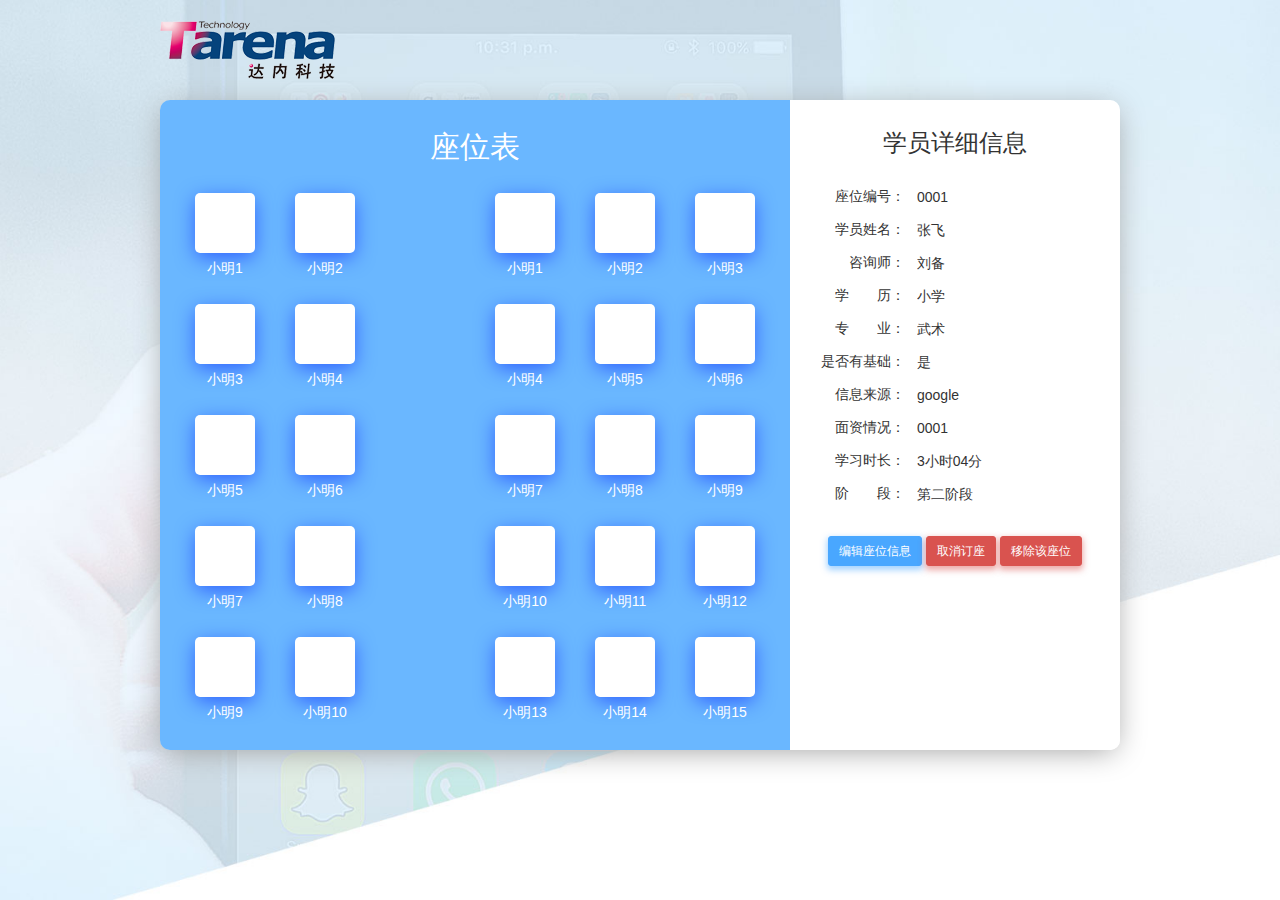
==== src/main/webapp/html/student-detail.html @ 83d8f877 "Initial commit" ====
<!DOCTYPE html>
<html lang="en">
<head>
    <meta charset="UTF-8">
    <title>创建学员</title>
    <meta http-equiv="X-UA-Compatible" content="IE=edge">
    <meta name="viewport" content="width=device-width,initial-scale=1,maximum-scale=1.0">
    <link rel="stylesheet" href="../css/base/base.css">
    <link rel="stylesheet" href="../core/bootstrap/bootstrap.css">
    <link rel="stylesheet" href="../css/base/common.css">
    <link rel="stylesheet" href="../css/add-training-camp/add-training-camp.css">
    <link rel="stylesheet" href="../css/user-manager/user-manager.css">
    <link rel="stylesheet" href="../css/base/reset.css">
    <link rel="stylesheet" href="../css/add-student/add-student.css">
</head>
<body class="add-student-bg">
<div class="clearfix student-wrap">
    <header class="header text-right header-container">
        <img class="header-logo pull-left" src="../img/small-logo.png" alt="logo">
    </header>
    <div class="mt30 w clearfix">
        <div class="seat  col-xs-12">
            <h2 class="text-center seat-title mb30 mt30">座位表</h2>

            <div class="list-unstyled seat-list clearfix" id="js-seat-list">
                <ul class="seat-left pull-left list-unstyled" id="js-seat-left">

                </ul>
                <ul class="seat-right pull-right list-unstyled" id="js-seat-right">
                </ul>

            </div>
        </div>
        <div class="student-detail col-xs-12">
            <h3 class="text-center mb30 mt30 student-info-title js-info-title">学员详细信息</h3>
            <section id="js-student-detail">
                <div class="student-detail-txt">
                    <span>座位编号：</span>
                    <input type="text" value="0001" data class="js-seat-num">
                </div>
                <div class="hidden js-select-stage mb10">
                    <span class="w100 text-right " style="display: inline-block">学员类型：</span>
                    <div class="btn-group">
                        <button type="button" class="btn btn-default dropdown-toggle" data-toggle="dropdown">请选择
                            <span class="caret"></span>
                        </button>
                        <ul class="dropdown-menu" role="menu">
                            <li><a href="#">A</a></li>
                            <li><a href="#">B</a></li>
                            <li><a href="#">C</a></li>
                            <li><a href="#">D</a></li>
                        </ul>
                    </div>
                </div>
                <div class="student-detail-txt">
                    <span>学员姓名：</span>
                    <input type="text" value="张飞" data class="js-student-name">
                </div>
                <div class="student-detail-txt">
                    <span>咨询师：</span>
                    <input type="text" value="刘备" data class="js-teacher-name">
                </div>
                <div class="student-detail-txt">
                    <span>学&emsp;&emsp;历：</span>
                    <input type="text" value="小学" data class="js-certificate">
                </div>
                <div class="student-detail-txt">
                    <span>专&emsp;&emsp;业：</span>
                    <input type="text" value="武术" data class="js-major">
                </div>
                <div class="student-detail-txt">
                    <span>是否有基础：</span>
                    <input type="text" value="是" data class="js-is-primary">
                </div>
                <div class="student-detail-txt">
                    <span>信息来源：</span>
                    <input type="text" value="google" data class="js-source">
                </div>
                <div class="student-detail-txt">
                    <span>面资情况：</span>
                    <input type="text" value="0001" data class="js-situation">
                </div>
                <div class="student-detail-txt">
                    <span>学习时长：</span>
                    <input type="text" value="3小时04分" data class="js-study-time">
                </div>
                <div class="student-detail-txt">
                    <span>阶&emsp;&emsp;段：</span>
                    <input type="text" value="第二阶段" data class="js-stage">

                </div>
                <div class="hidden js-select-stage">
                    <span class="w100 text-right " style="display: inline-block">阶&emsp;&emsp;段：</span>
                    <div class="btn-group">
                        <button type="button" class="btn btn-default dropdown-toggle" data-toggle="dropdown">请选择
                            <span class="caret"></span>
                        </button>
                        <ul class="dropdown-menu" role="menu">
                            <li><a href="#">A</a></li>
                            <li><a href="#">B</a></li>
                            <li><a href="#">C</a></li>
                            <li><a href="#">D</a></li>
                        </ul>
                    </div>
                </div>
                <div class="mt30 text-center">
                    <button class="btn btn-primary b  btn-sm" id="js-edit-seat-info"><i class="edit-icon"></i>编辑座位信息
                    </button>
                    <button class="btn btn-danger  btn-sm"><i class="cancel-seat-icon"></i>取消订座</button>
                    <button class="btn btn-danger  btn-sm"><i class="cancel-seat-icon"></i>移除该座位</button>
                </div>
            </section>
        </div>
    </div>
</div>
<script src="../core/jquery-1.11.3.js"></script>
<script src="../plugins/nicescroll/jquery.nicescroll.min.js"></script>
<script src="../core/bootstrap/bootstrap.min.js"></script>
<script src="../js/nicescroll.js"></script>
<script src="../js/student-detail.js"></script>
</body>
</html>
---- src/main/webapp/css/base/base.css ----
.dn {
    display: none;
}

.di {
    display: inline;
}

.db {
    display: block;
}

.dib {
    display: inline-block;
}

/* height */

.h0 {
    height: 0;
}

.h16 {
    height: 14px;
}

.h16 {
    height: 16px;
}

.h18 {
    height: 18px;
}

.h20 {
    height: 20px;
}

.h22 {
    height: 22px;
}

.h24 {
    height: 24px;
}

.h30 {
    height: 30px;
}


/* width */


/* fixed width value */

.w20 {
    width: 20px;
}

.w50 {
    width: 50px;
}

.w70 {
    width: 70px;
}

.w100 {
    width: 100px;
}

.w120 {
    width: 120px;
}

.w140 {
    width: 140px;
}

.w160 {
    width: 160px;
}

.w180 {
    width: 180px;
}

.w200 {
    width: 200px;
}

.w220 {
    width: 220px;
}

.w250 {
    width: 250px;
}

.w280 {
    width: 280px;
}

.w300 {
    width: 300px;
}

.w320 {
    width: 320px;
}

.w360 {
    width: 360px;
}

.w400 {
    width: 400px;
}

.w460 {
    width: 460px;
}

.w500 {
    width: 500px;
}

.w600 {
    width: 600px;
}

.w640 {
    width: 640px;
}

.w700 {
    width: 700px;
}


/* percent width value */

.pct10 {
    width: 10%;
}

.pct15 {
    width: 15%;
}

.pct20 {
    width: 20%;
}

.pct25 {
    width: 25%;
}

.pct30 {
    width: 30%;
}

.pct33 {
    width: 33.3%;
}

.pct40 {
    width: 40%;
}

.pct50 {
    width: 50%;
}

.pct60 {
    width: 60%;
}

.pct66 {
    width: 66.6%;
}

.pct70 {
    width: 70%;
}

.pct75 {
    width: 75%;
}

.pct80 {
    width: 80%;
}

.pct90 {
    width: 90%;
}

.pct100 {
    width: 100%;
}


/* line-height */

.lh0 {
    line-height: 0;
}

.lh14 {
    line-height: 14px;
}

.lh16 {
    line-height: 16px;
}

.lh18 {
    line-height: 18px;
}

.lh20 {
    line-height: 20px;
}

.lh22 {
    line-height: 22px;
}

.lh24 {
    line-height: 24px;
}

.lh30 {
    line-height: 30px;
}


/* margin */

.m0 {
    margin: 0;
}

.ml1 {
    margin-left: 1px;
}

.ml2 {
    margin-left: 2px;
}

.ml5 {
    margin-left: 5px;
}

.ml10 {
    margin-left: 10px;
}

.ml15 {
    margin-left: 15px;
}

.ml20 {
    margin-left: 20px;
}

.ml30 {
    margin-left: 30px;
}

.mr1 {
    margin-right: 1px;
}

.mr2 {
    margin-right: 2px;
}

.mr5 {
    margin-right: 5px;
}

.mr10 {
    margin-right: 10px;
}

.mr15 {
    margin-right: 15px;
}

.mr20 {
    margin-right: 20px;
}

.mr30 {
    margin-right: 30px;
}

.mt1 {
    margin-top: 1px;
}

.mt2 {
    margin-top: 2px;
}

.mt5 {
    margin-top: 5px;
}

.mt10 {
    margin-top: 10px;
}

.mt15 {
    margin-top: 15px;
}

.mt20 {
    margin-top: 20px;
}

.mt30 {
    margin-top: 30px;
}

.mb1 {
    margin-bottom: 1px;
}

.mb2 {
    margin-bottom: 2px;
}

.mb5 {
    margin-bottom: 5px;
}

.mb10 {
    margin-bottom: 10px;
}

.mb15 {
    margin-bottom: 15px;
}

.mb20 {
    margin-bottom: 20px;
}

.mb30 {
    margin-bottom: 30px;
}


.ml-1 {
    margin-left: -1px;
}

.mr-1 {
    margin-right: -1px;
}

.mt-1 {
    margin-top: -1px;
}

.mb-1 {
    margin-bottom: -1px;
}

.ml-3 {
    margin-left: -3px;
}

.mr-3 {
    margin-right: -3px;
}

.mt-3 {
    margin-top: -3px;
}

.mb-3 {
    margin-bottom: -3px;
}

.ml-20 {
    margin-left: -20px;
}

.mr-20 {
    margin-right: -20px;
}

.mt-20 {
    margin-top: -20px;
}

.mb-20 {
    margin-bottom: -20px;
}



.p0 {
    padding: 0;
}

.p1 {
    padding: 1px;
}

.pl1 {
    padding-left: 1px;
}

.pt1 {
    padding-top: 1px;
}

.pr1 {
    padding-right: 1px;
}

.pb1 {
    padding-bottom: 1px;
}

.p2 {
    padding: 2px;
}

.pl2 {
    padding-left: 2px;
}

.pt2 {
    padding-top: 2px;
}

.pr2 {
    padding-right: 2px;
}

.pb2 {
    padding-bottom: 2px;
}

.pl5 {
    padding-left: 5px;
}

.p5 {
    padding: 5px;
}

.pt5 {
    padding-top: 5px;
}

.pr5 {
    padding-right: 5px;
}

.pb5 {
    padding-bottom: 5px;
}

.p10 {
    padding: 10px;
}

.pl10 {
    padding-left: 10px;
}

.pt10 {
    padding-top: 10px;
}

.pr10 {
    padding-right: 10px;
}

.pb10 {
    padding-bottom: 10px;
}

.p15 {
    padding: 15px;
}

.pl15 {
    padding-left: 15px;
}

.pt15 {
    padding-top: 15px;
}

.pr15 {
    padding-right: 15px;
}

.pb15 {
    padding-bottom: 15px;
}

.p20 {
    padding: 20px;
}

.pl20 {
    padding-left: 20px;
}

.pt20 {
    padding-top: 20px;
}

.pr20 {
    padding-right: 20px;
}

.pb20 {
    padding-bottom: 20px;
}

.p30 {
    padding: 30px;
}

.pl30 {
    padding-left: 30px;
}

.pt30 {
    padding-top: 30px;
}

.pr30 {
    padding-right: 30px;
}

.pb30 {
    padding-bottom: 30px;
}



.bdc {
    border: 1px solid #ccc;
}

.blc {
    border-left: 1px solid #ccc;
}

.brc {
    border-right: 1px solid #ccc;
}

.btc {
    border-top: 1px solid #ccc;
}

.bbc {
    border-bottom: 1px solid #ccc;
}

.bdd {
    border: 1px solid #ddd;
}

.bld {
    border-left: 1px solid #ddd;
}

.brd {
    border-right: 1px solid #ddd;
}

.btd {
    border-top: 1px solid #ddd;
}

.bbd {
    border-bottom: 1px solid #ddd;
}

.bde {
    border: 1px solid #eee;
}

.ble {
    border-left: 1px solid #eee;
}

.bre {
    border-right: 1px solid #eee;
}

.bte {
    border-top: 1px solid #eee;
}

.bbe {
    border-bottom: 1px solid #eee;
}

.bgcf {
    background-color: #fff;
}

.bgfb {
    background-color: #fbfbfb;
}

.bgf5 {
    background-color: #f5f5f5;
}

.bgf0 {
    background-color: #f0f0f0;
}

.bgeb {
    background-color: #ebebeb;
}

.bge0 {
    background-color: #e0e0e0;
}


.c0 {
    color: #000;
}

.c3 {
    color: #333;
}

.c6 {
    color: #666;
}

.c9 {
    color: #999;
}

.cc {
    color: #ccc;
}

.wh {
    color: white;
}



.f0 {
    font-size: 0;
}

.f12 {
    font-size: 12px;
}

.f13 {
    font-size: 13px;
}

.f14 {
    font-size: 14px;
}

.f16 {
    font-size: 16px;
}

.f18 {
    font-size: 18px;
}

.f20 {
    font-size: 20px;
}

.f24 {
    font-size: 24px;
}

.f28 {
    font-size: 28px;
}


/* font-family */

.fa {
    font-family: Arial;
}

.ft {
    font-family: Tahoma;
}

.fv {
    font-family: Verdana;
}

.fs {
    font-family: Simsun;
}

.fl {
    font-family: 'Lucida Console';
}

.fw {
    font-family: 'Microsoft Yahei';
}


/* font-style */

.n {
    font-weight: normal;
    font-style: normal;
    white-space: normal;
}

.b {
    font-weight: bold;
}

.i {
    font-style: italic;
}
.f600{
      font-weight: 600;
}


/* text-align */

.tac {
    text-align: center;
}

.tar {
    text-align: right;
}

.tal {
    text-align: left;
}

.taj {
    text-align: justify;
}


/* text-decoration */

.tdl {
    text-decoration: underline;
}

.tdn,
.tdn:hover,
.tdn a:hover,
a.tdl:hover {
    text-decoration: none;
}


/* letter-spacing */

.lt-1 {
    letter-spacing: -1px;
}

.lt0 {
    letter-spacing: 0;
}

.lt1 {
    letter-spacing: 1px;
}


/* white-space */

.nowrap {
    white-space: nowrap;
}


/* word-wrap */

.bk {
    word-wrap: break-word;
}


/* vertical-align */

.vm {
    vertical-align: middle;
}

.vtb {
    vertical-align: text-bottom;
}

.vb {
    vertical-align: bottom;
}

.vt {
    vertical-align: top;
}

.v-1 {
    vertical-align: -1px;
}

.v-2 {
    vertical-align: -2px;
}

.v-3 {
    vertical-align: -3px;
}

.v-4 {
    vertical-align: -4px;
}

.v-5 {
    vertical-align: -5px;
}


/* float */

.fl {
    float: left;
}

.fr {
    float: right;
}


/* clear */

.cl {
    clear: both;
}


/* position */

.rel {
    position: relative;
}

.abs {
    position: absolute;
}


/*z-index*/

.zx1 {
    z-index: 1;
}

.zx2 {
    z-index: 2;
}

/* cursor */

.poi {
    cursor: pointer;
}

.def {
    cursor: default;
}


/* overflow */

.ovh {
    overflow: hidden;
}

.ova {
    overflow: auto;
}


/* ------------------- multiply CSS ------------------ */

/* 块状元素水平居中 */

.auto {
    margin-left: auto;
    margin-right: auto;
}


/* 清除浮动*/
.clearfix {
    *zoom: 1;
}

.clearfix:after {
    display: table;
    content: '';
    clear: both;
}


/* 单行文字溢出虚点显 示*/

.ell {
    text-overflow: ellipsis;
    white-space: nowrap;
    overflow: hidden;
}


/* 大小不定元素垂直居中 */

.dib_vm {
    display: inline-block;
    width: 0;
    height: 100%;
    vertical-align: middle;
}

/* 无框文本框文本域 */

.bd_none {
    border: none;
    outline: none;
}


/* 绝对定位隐藏 */

.abs_out {
    position: absolute;
    left: -999em;
    top: -999em;
}

.abs_clip {
    position: absolute;
    clip: rect(0 0 0 0);
}

/* 按钮禁用 */
.disabled {
    outline: 0 none;
    cursor: default!important;
    opacity: .4;
    -ms-pointer-events: none;
    pointer-events: none;
}
---- src/main/webapp/css/base/common.css ----
@charset "UTF-8";
.w {
  width: 1000px; }

.header {
  height: 100px;
  line-height: 100px; }
  .header .header-logo {
    margin-top: 21px; }

.index-bg {
  height: 100%;
  background: url(../../img/bg.jpg);
  -webkit-background-size: cover;
  background-size: cover; }

/*覆盖boostrap 基本按钮样式*/
.btn-primary {
  transition: .3s;
  background: #49a7ff;
  border: 1px solid #49a7ff;
  box-shadow: 0 3px 6px 1px rgba(73, 167, 255, 0.5); }

.btn-primary:hover {
  background: #3b7ef0;
  border: 1px solid #3b7ef0; }

.btn-danger {
  transition: .3s;
  background: #d9534f;
  border: 1px solid #d9534f;
  box-shadow: 0 3px 6px 1px rgba(217, 83, 79, 0.5); }

.btn-danger:hover {
  background: #c9302c;
  border: 1px solid #c9302c; }

.animated {
  -webkit-animation-duration: .5s;
  animation-duration: .5s;
  -webkit-animation-fill-mode: both;
  animation-fill-mode: both; }

@-webkit-keyframes fadeInDown {
  0% {
    opacity: 0;
    -webkit-transform: translate3d(0, -100%, 0);
    transform: translate3d(0, -100%, 0); }
  100% {
    opacity: 1;
    -webkit-transform: none;
    transform: none; } }
@keyframes fadeInDown {
  0% {
    opacity: 0;
    -webkit-transform: translate3d(0, -100%, 0);
    transform: translate3d(0, -100%, 0); }
  100% {
    opacity: 1;
    -webkit-transform: none;
    transform: none; } }
.fadeInDown {
  -webkit-animation-name: fadeInDown;
  animation-name: fadeInDown; }

@-webkit-keyframes fadeIn {
  0% {
    opacity: 0; }
  100% {
    opacity: 1; } }
@keyframes fadeIn {
  0% {
    opacity: 0; }
  100% {
    opacity: 1; } }
.fadeIn {
  -webkit-animation-name: fadeIn;
  animation-name: fadeIn; }

.bootstrap-dialog.type-primary .modal-header {
  background-color: #49a7ff; }

.dropdown-menu {
  min-width: 100px; }

/*# sourceMappingURL=common.css.map */
---- src/main/webapp/css/add-training-camp/add-training-camp.css ----
@charset "UTF-8";
.w {
  width: 1000px; }

.header {
  height: 100px;
  line-height: 100px; }
  .header .header-logo {
    margin-top: 21px; }

.index-bg {
  height: 100%;
  background: url(../../img/bg.jpg);
  -webkit-background-size: cover;
  background-size: cover; }

/*覆盖boostrap 基本按钮样式*/
.btn-primary {
  transition: .3s;
  background: #49a7ff;
  border: 1px solid #49a7ff;
  box-shadow: 0 3px 6px 1px rgba(73, 167, 255, 0.5); }

.btn-primary:hover {
  background: #3b7ef0;
  border: 1px solid #3b7ef0; }

.btn-danger {
  transition: .3s;
  background: #d9534f;
  border: 1px solid #d9534f;
  box-shadow: 0 3px 6px 1px rgba(217, 83, 79, 0.5); }

.btn-danger:hover {
  background: #c9302c;
  border: 1px solid #c9302c; }

.animated {
  -webkit-animation-duration: .5s;
  animation-duration: .5s;
  -webkit-animation-fill-mode: both;
  animation-fill-mode: both; }

@-webkit-keyframes fadeInDown {
  0% {
    opacity: 0;
    -webkit-transform: translate3d(0, -100%, 0);
    transform: translate3d(0, -100%, 0); }
  100% {
    opacity: 1;
    -webkit-transform: none;
    transform: none; } }
@keyframes fadeInDown {
  0% {
    opacity: 0;
    -webkit-transform: translate3d(0, -100%, 0);
    transform: translate3d(0, -100%, 0); }
  100% {
    opacity: 1;
    -webkit-transform: none;
    transform: none; } }
.fadeInDown {
  -webkit-animation-name: fadeInDown;
  animation-name: fadeInDown; }

@-webkit-keyframes fadeIn {
  0% {
    opacity: 0; }
  100% {
    opacity: 1; } }
@keyframes fadeIn {
  0% {
    opacity: 0; }
  100% {
    opacity: 1; } }
.fadeIn {
  -webkit-animation-name: fadeIn;
  animation-name: fadeIn; }

.bootstrap-dialog.type-primary .modal-header {
  background-color: #49a7ff; }

.dropdown-menu {
  min-width: 100px; }

@media screen and (max-width: 480px) {
  .create-wrap {
    width: 100%;
    margin: 30px auto 0 auto;
    background: #fff;
    padding: 20px;
    border-top: 2px solid #9c9c9c;
    border-bottom: 2px solid #9c9c9c; }

  .tip-txt {
    position: absolute;
    left: 0;
    top: 0;
    z-index: 1; }

  .input-bg {
    line-height: 44px;
    height: 44px;
    margin-bottom: 10px;
    border-bottom: 1px solid #9c9c9c; }
    .input-bg .input-txt {
      border: none;
      background: none;
      line-height: 44px;
      height: 44px;
      width: 130px; } }
@media screen and (min-width: 480px) {
  .create-wrap {
    width: 500px;
    margin: 30px auto 0 auto;
    box-shadow: 0 5px 30px -5px #9c9c9c;
    background: #fff;
    border-radius: 10px;
    padding: 20px 50px; }

  .tip-txt {
    position: absolute;
    left: 0;
    top: 0;
    z-index: 1; }

  .input-bg {
    background: #f0f0f0;
    line-height: 44px;
    height: 44px;
    margin-bottom: 10px; }
    .input-bg span {
      margin-left: 15px; }

  .input-txt {
    border: none;
    background: none;
    line-height: 44px;
    height: 44px; } }

/*# sourceMappingURL=add-training-camp.css.map */
---- src/main/webapp/css/user-manager/user-manager.css ----
.table thead > tr > th,
.table tbody > tr > th,
.table tfoot > tr > th,
.table thead > tr > td,
.table tbody > tr > td,
.table tfoot > tr > td {
  vertical-align: middle;
  text-align: center; }

.table thead > tr > th:first-child,
.table tbody > tr > th:first-child,
.table tfoot > tr > th:first-child,
.table thead > tr > td:first-child,
.table tbody > tr > td:first-child,
.table tfoot > tr > td:first-child {
  width: 80px;
  text-align: left; }

.wrap {
  position: relative;
  padding: 30px;
  border-radius: 10px;
  border: 1px solid #ddd;
  background: #fff; }

.user-manager-action {
  margin-bottom: 10px; }

.modal-dialog {
  width: 400px; }

/*# sourceMappingURL=user-manager.css.map */
---- src/main/webapp/css/add-student/add-student.css ----
@charset "UTF-8";
.w {
  width: 1000px; }

.header {
  height: 100px;
  line-height: 100px; }
  .header .header-logo {
    margin-top: 21px; }

.index-bg {
  height: 100%;
  background: url(../../img/bg.jpg);
  -webkit-background-size: cover;
  background-size: cover; }

/*覆盖boostrap 基本按钮样式*/
.btn-primary {
  transition: .3s;
  background: #49a7ff;
  border: 1px solid #49a7ff;
  box-shadow: 0 3px 6px 1px rgba(73, 167, 255, 0.5); }

.btn-primary:hover {
  background: #3b7ef0;
  border: 1px solid #3b7ef0; }

.btn-danger {
  transition: .3s;
  background: #d9534f;
  border: 1px solid #d9534f;
  box-shadow: 0 3px 6px 1px rgba(217, 83, 79, 0.5); }

.btn-danger:hover {
  background: #c9302c;
  border: 1px solid #c9302c; }

.animated {
  -webkit-animation-duration: .5s;
  animation-duration: .5s;
  -webkit-animation-fill-mode: both;
  animation-fill-mode: both; }

@-webkit-keyframes fadeInDown {
  0% {
    opacity: 0;
    -webkit-transform: translate3d(0, -100%, 0);
    transform: translate3d(0, -100%, 0); }
  100% {
    opacity: 1;
    -webkit-transform: none;
    transform: none; } }
@keyframes fadeInDown {
  0% {
    opacity: 0;
    -webkit-transform: translate3d(0, -100%, 0);
    transform: translate3d(0, -100%, 0); }
  100% {
    opacity: 1;
    -webkit-transform: none;
    transform: none; } }
.fadeInDown {
  -webkit-animation-name: fadeInDown;
  animation-name: fadeInDown; }

@-webkit-keyframes fadeIn {
  0% {
    opacity: 0; }
  100% {
    opacity: 1; } }
@keyframes fadeIn {
  0% {
    opacity: 0; }
  100% {
    opacity: 1; } }
.fadeIn {
  -webkit-animation-name: fadeIn;
  animation-name: fadeIn; }

.bootstrap-dialog.type-primary .modal-header {
  background-color: #49a7ff; }

.dropdown-menu {
  min-width: 100px; }

.edit {
  transition: .07s;
  border: none !important;
  border-bottom: 2px solid #6ab7ff !important; }

input[disabled] {
  background: transparent; }

.student-wrap {
  padding-bottom: 100px; }

.add-student-bg {
  height: 100%;
  background: url(../../img/student-detail-bg.jpg) no-repeat;
  -webkit-background-size: cover;
  background-size: cover; }

.w {
  border-radius: 10px;
  box-shadow: 0 5px 30px -5px #9c9c9c; }

@media screen and (min-width: 1200px) {
  .w, .header-container {
    width: 960px;
    margin: 0 auto; }

  .student-wrap .seat {
    float: left;
    width: 630px;
    background: #6ab7ff;
    height: 650px;
    border-top-left-radius: 10px;
    border-bottom-left-radius: 10px; }
    .student-wrap .seat .seat-title {
      color: #fff; }
    .student-wrap .seat .seat-list li {
      float: left;
      margin: 0 20px 15px 20px; }
      .student-wrap .seat .seat-list li .student-item {
        width: 60px;
        height: 60px;
        background: #fff;
        border-radius: 5px;
        box-shadow: 0 5px 20px -1px #2e5eff;
        transition: .3s; }
      .student-wrap .seat .seat-list li .student-item:hover {
        cursor: pointer;
        box-shadow: 0 5px 20px -4px #3b7eff; }
  .student-wrap .student-detail {
    float: left;
    width: 330px;
    background: #fff;
    height: 650px;
    border-top-right-radius: 10px;
    border-bottom-right-radius: 10px; }
  .student-wrap .student-detail-txt {
    overflow: hidden;
    margin-bottom: 10px; }
    .student-wrap .student-detail-txt span {
      float: left;
      text-align: right;
      width: 100px;
      margin-right: 10px; }
    .student-wrap .student-detail-txt input {
      float: left;
      border: none;
      outline: none; } }
@media screen and (min-width: 768px) and (max-width: 1199px) {
  .w, .header-container {
    width: 870px;
    margin: 0 auto; }

  .student-wrap .seat {
    float: left;
    width: 570px;
    height: 600px;
    background: #6ab7ff;
    border-top-left-radius: 10px;
    border-bottom-left-radius: 10px; }
    .student-wrap .seat .seat-title {
      color: #fff; }
    .student-wrap .seat .seat-list li {
      float: left;
      margin: 0 20px 15px 20px; }
      .student-wrap .seat .seat-list li .student-item {
        width: 50px;
        height: 50px;
        background: #fff;
        border-radius: 5px;
        box-shadow: 0 5px 20px -1px #2e5eff;
        transition: .3s; }
      .student-wrap .seat .seat-list li .student-item:hover {
        cursor: pointer;
        box-shadow: none; }
  .student-wrap .student-detail {
    float: left;
    width: 300px;
    height: 600px;
    background: #fff;
    border-top-right-radius: 10px;
    border-bottom-right-radius: 10px; }
  .student-wrap .student-detail-txt {
    overflow: hidden;
    margin-bottom: 10px; }
    .student-wrap .student-detail-txt span {
      float: left;
      text-align: right;
      width: 100px;
      margin-right: 10px; }
    .student-wrap .student-detail-txt input {
      float: left;
      border: none;
      outline: none; } }
@media screen and (max-width: 767px) {
  .w, .header-container {
    width: 570px;
    margin: 0 auto; }

  .student-wrap .seat {
    float: left;
    width: 330px;
    height: 560px;
    background: #6ab7ff;
    border-top-left-radius: 10px;
    border-bottom-left-radius: 10px; }
    .student-wrap .seat .seat-title {
      color: #fff;
      font-size: 18px;
      font-weight: bold; }
    .student-wrap .seat .seat-list li {
      float: left;
      margin: 0 5px 15px 5px; }
      .student-wrap .seat .seat-list li .student-item {
        width: 50px;
        height: 50px;
        background: #fff;
        border-radius: 5px;
        box-shadow: 0 5px 20px -1px #2e5eff;
        transition: .3s; }
      .student-wrap .seat .seat-list li .student-item:hover {
        cursor: pointer;
        box-shadow: none; }
  .student-wrap .student-detail {
    float: left;
    width: 240px;
    height: 560px;
    background: #fff;
    border-top-right-radius: 10px;
    border-bottom-right-radius: 10px; }
    .student-wrap .student-detail button {
      width: 100%;
      margin-bottom: 10px; }
    .student-wrap .student-detail .student-detail-txt {
      overflow: hidden;
      margin-bottom: 10px; }
      .student-wrap .student-detail .student-detail-txt span {
        float: left;
        text-align: right;
        width: 100px;
        margin-right: 10px; }
      .student-wrap .student-detail .student-detail-txt input {
        float: left;
        outline: none;
        border: none;
        width: 100px; }
  .student-wrap .student-info-title {
    font-size: 18px;
    font-weight: bold; } }
.student-name {
  color: #fff;
  text-align: center;
  margin-top: 5px; }

/*# sourceMappingURL=add-student.css.map */
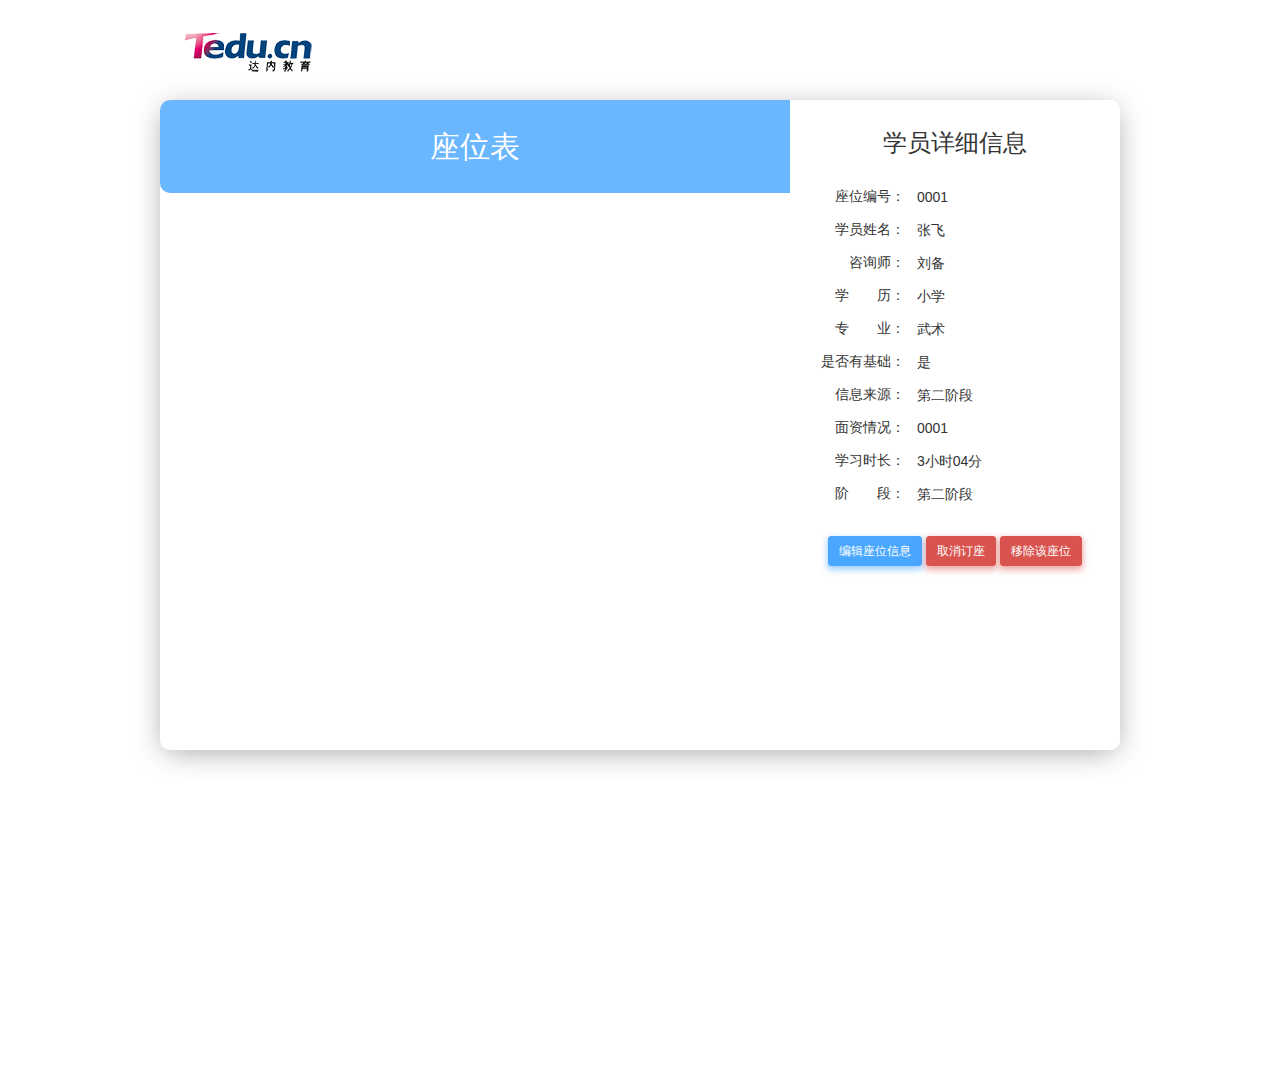
==== commit 09f49225: "修改座位信息" ====
--- a/src/main/webapp/html/student-detail.html
+++ b/src/main/webapp/html/student-detail.html
@@ -74,7 +74,21 @@
                 </div>
                 <div class="student-detail-txt">
                     <span>信息来源：</span>
-                    <input type="text" value="google" data class="js-source">
+                    <input type="text" value="第二阶段" data class="js-stage">
+                </div>
+                <div class="hidden js-select-stage">
+                    <span class="w100 text-right " style="display: inline-block">信息来源：</span>
+                    <div class="btn-group">
+                        <button type="button" class="btn btn-default dropdown-toggle" data-toggle="dropdown">请选择
+                            <span class="caret"></span>
+                        </button>
+                        <ul class="dropdown-menu" role="menu">
+                            <li><a href="#">选项</a></li>
+                            <li><a href="#">求职</a></li>
+                            <li><a href="#">竞价</a></li>
+                            <li><a href="#">口碑</a></li>
+                        </ul>
+                    </div>
                 </div>
                 <div class="student-detail-txt">
                     <span>面资情况：</span>
@@ -96,10 +110,10 @@
                             <span class="caret"></span>
                         </button>
                         <ul class="dropdown-menu" role="menu">
-                            <li><a href="#">A</a></li>
-                            <li><a href="#">B</a></li>
-                            <li><a href="#">C</a></li>
-                            <li><a href="#">D</a></li>
+                            <li><a href="#">试听</a></li>
+                            <li><a href="#">关单</a></li>
+                            <li><a href="#">报名</a></li>
+                            <li><a href="#">缴费</a></li>
                         </ul>
                     </div>
                 </div>
--- a/src/main/webapp/css/add-student/add-student.css
+++ b/src/main/webapp/css/add-student/add-student.css
@@ -113,7 +113,6 @@
     float: left;
     width: 630px;
     background: #6ab7ff;
-    height: 650px;
     border-top-left-radius: 10px;
     border-bottom-left-radius: 10px; }
     .student-wrap .seat .seat-title {
@@ -158,7 +157,7 @@
   .student-wrap .seat {
     float: left;
     width: 570px;
-    height: 600px;
+    height: 700px;
     background: #6ab7ff;
     border-top-left-radius: 10px;
     border-bottom-left-radius: 10px; }
